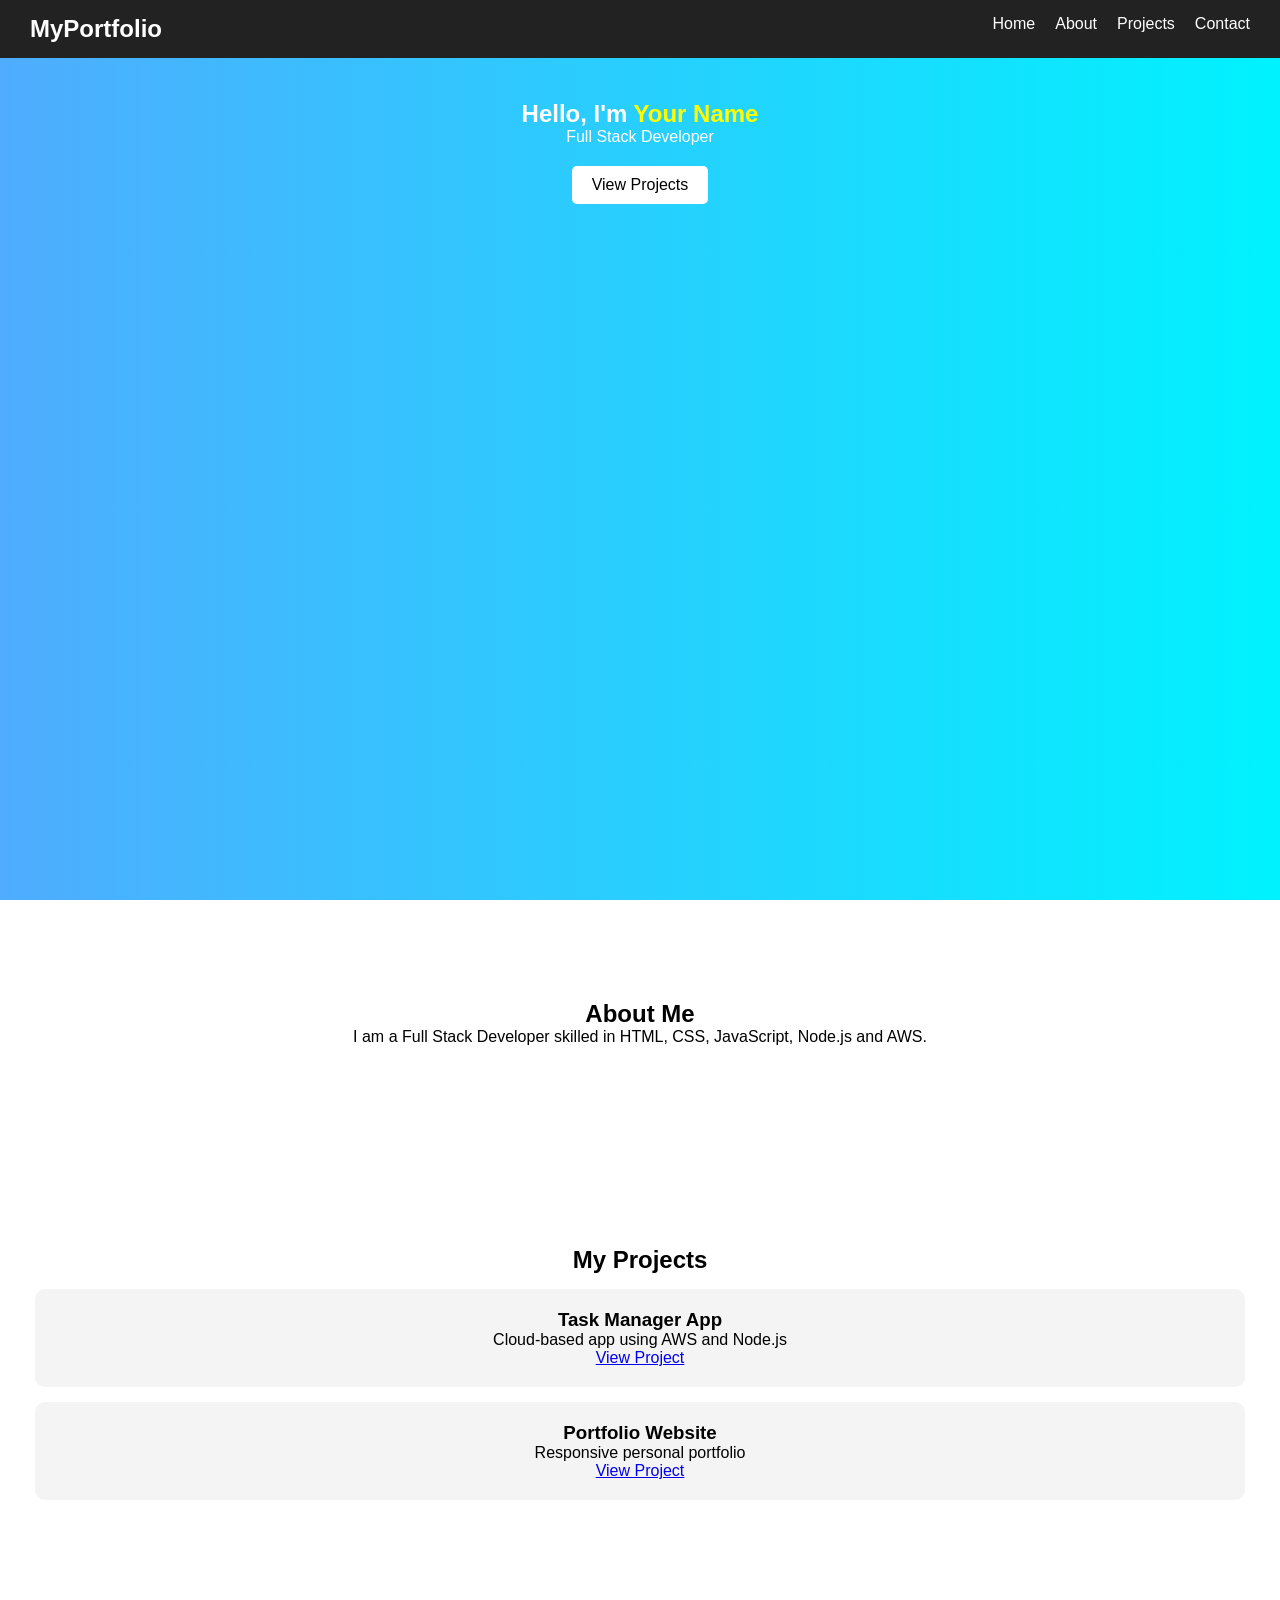
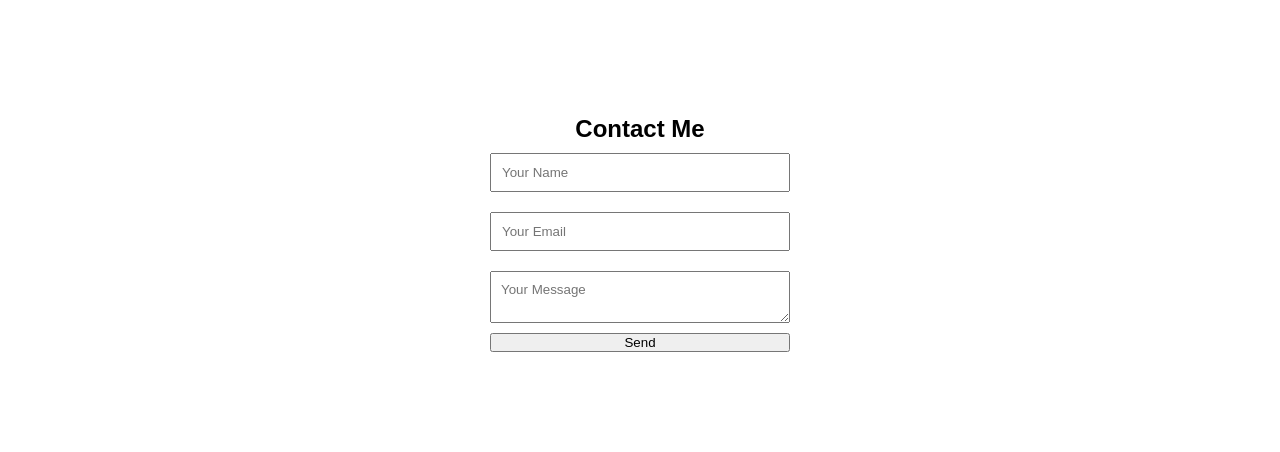
==== index.html @ 553839d8 "Add files via upload" ====
<!DOCTYPE html>
<html lang="en">
<head>
    <meta charset="UTF-8">
    <meta name="viewport" content="width=device-width, initial-scale=1.0">
    <title>My Portfolio</title>
    <link rel="stylesheet" href="style.css">
</head>
<body>

<!-- Navbar -->
<nav>
    <h2>MyPortfolio</h2>
    <ul>
        <li><a href="#home">Home</a></li>
        <li><a href="#about">About</a></li>
        <li><a href="#projects">Projects</a></li>
        <li><a href="#contact">Contact</a></li>
    </ul>
</nav>

<!-- Home Section -->
<section id="home" class="section">
    <h1>Hello, I'm <span>Your Name</span></h1>
    <p>Full Stack Developer</p>
    <a href="#projects" class="btn">View Projects</a>
</section>

<!-- About Section -->
<section id="about" class="section">
    <h2>About Me</h2>
    <p>I am a Full Stack Developer skilled in HTML, CSS, JavaScript, Node.js and AWS.</p>
</section>

<!-- Projects Section -->
<section id="projects" class="section">
    <h2>My Projects</h2>

    <div class="project-card">
        <h3>Task Manager App</h3>
        <p>Cloud-based app using AWS and Node.js</p>
        <a href="#">View Project</a>
    </div>

    <div class="project-card">
        <h3>Portfolio Website</h3>
        <p>Responsive personal portfolio</p>
        <a href="#">View Project</a>
    </div>
</section>

<!-- Contact Section -->
<section id="contact" class="section">
    <h2>Contact Me</h2>

    <form id="contactForm">
        <input type="text" id="name" placeholder="Your Name">
        <input type="email" id="email" placeholder="Your Email">
        <textarea id="message" placeholder="Your Message"></textarea>
        <button type="submit">Send</button>
    </form>

    <p id="formMessage"></p>
</section>

<script src="script.js"></script>
</body>
</html>
---- style.css ----
* {
    margin: 0;
    padding: 0;
    font-family: Arial;
    box-sizing: border-box;
}

body {
    scroll-behavior: smooth;
}

/* Navbar */
nav {
    display: flex;
    justify-content: space-between;
    background: #222;
    color: white;
    padding: 15px 30px;
    position: fixed;
    width: 100%;
}

nav ul {
    display: flex;
    list-style: none;
}

nav ul li {
    margin-left: 20px;
}

nav ul li a {
    color: white;
    text-decoration: none;
}

/* Sections */
.section {
    padding: 100px 20px;
    text-align: center;
}

#home {
    background: linear-gradient(to right, #4facfe, #00f2fe);
    color: white;
    height: 100vh;
}

#home h1 span {
    color: yellow;
}

.btn {
    display: inline-block;
    margin-top: 20px;
    padding: 10px 20px;
    background: white;
    color: black;
    text-decoration: none;
    border-radius: 5px;
}

/* Projects */
.project-card {
    background: #f4f4f4;
    padding: 20px;
    margin: 15px;
    border-radius: 10px;
}

/* Contact */
form {
    display: flex;
    flex-direction: column;
    width: 300px;
    margin: auto;
}

form input, form textarea {
    margin: 10px 0;
    padding: 10px;
}

/* Responsive */
@media (max-width: 768px) {
    nav ul {
        flex-direction: column;
    }

    form {
        width: 90%;
    }
}
.section {
    animation: fadeIn 1s ease-in;
}

@keyframes fadeIn {
    from {opacity: 0;}
    to {opacity: 1;}
}
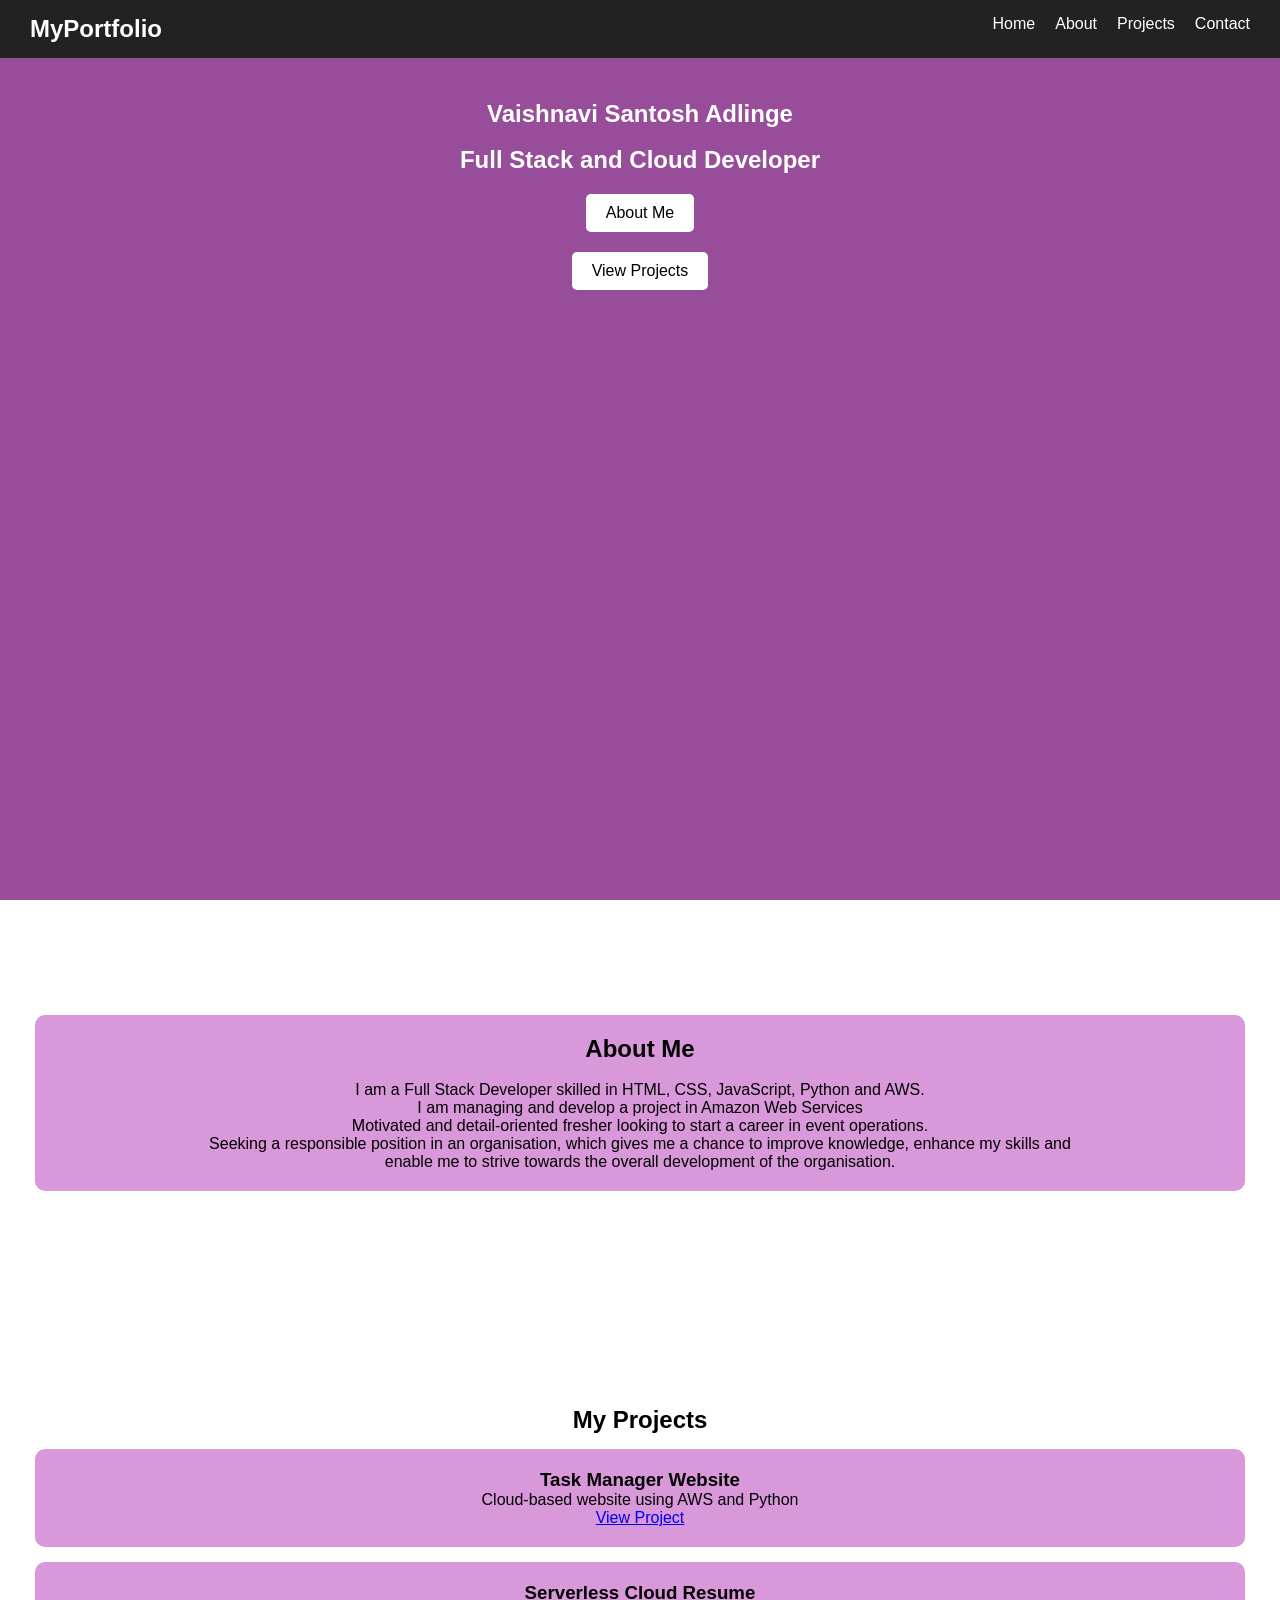
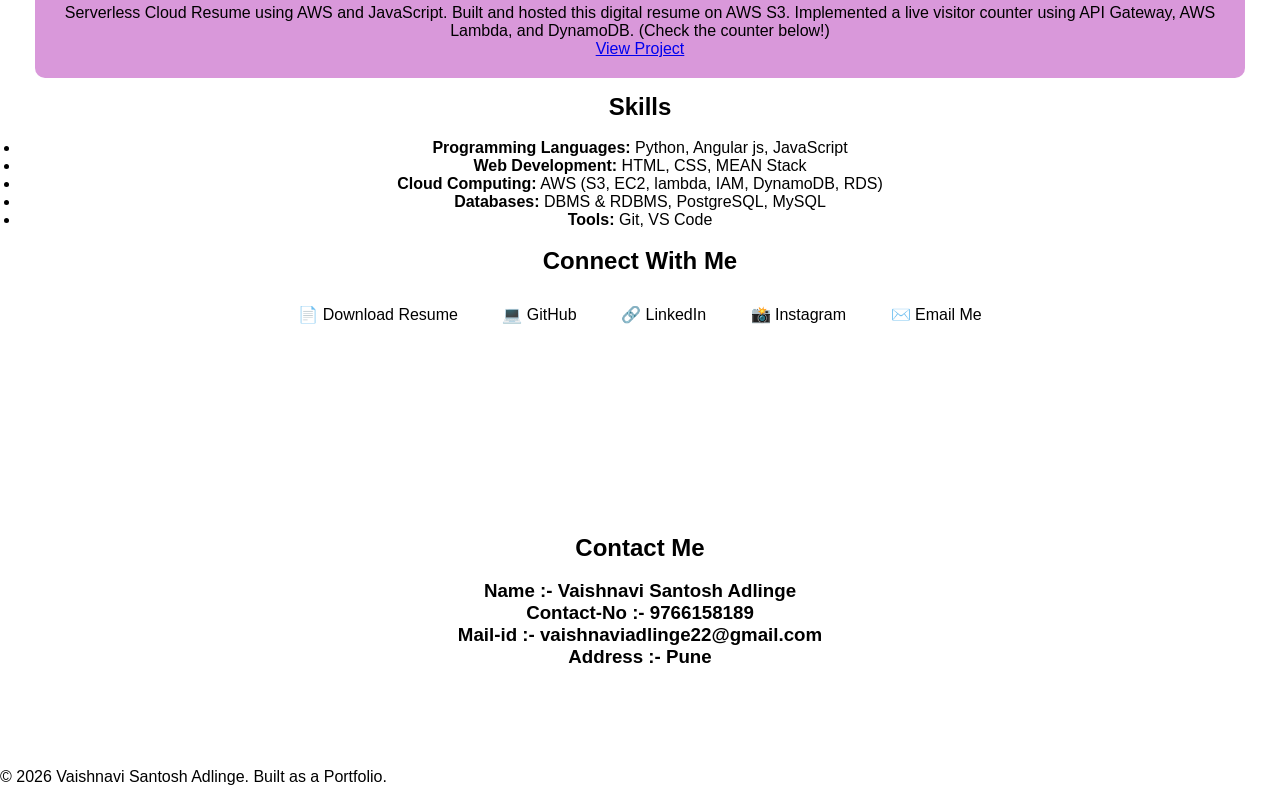
==== commit eee3aa5c: "Add files via upload" ====
--- a/index.html
+++ b/index.html
@@ -15,54 +15,119 @@
         <li><a href="#home">Home</a></li>
         <li><a href="#about">About</a></li>
         <li><a href="#projects">Projects</a></li>
+        
         <li><a href="#contact">Contact</a></li>
+        
     </ul>
 </nav>
 
 <!-- Home Section -->
 <section id="home" class="section">
-    <h1>Hello, I'm <span>Your Name</span></h1>
-    <p>Full Stack Developer</p>
-    <a href="#projects" class="btn">View Projects</a>
+    <h1>Vaishnavi Santosh Adlinge</h1><br>
+    <h2>Full Stack and Cloud Developer</h2>
+     <a href="#about" class="btn">About Me</a><br>
+    <a href="#projects" class="btn">View Projects</a><br>
+    
+
 </section>
 
 <!-- About Section -->
 <section id="about" class="section">
-    <h2>About Me</h2>
-    <p>I am a Full Stack Developer skilled in HTML, CSS, JavaScript, Node.js and AWS.</p>
+    <div class="about">
+    <h2>About Me</h2><br>
+    <p>I am a Full Stack Developer skilled in HTML, CSS, JavaScript, Python and AWS.</p>
+    <p>I am managing and develop a project in Amazon Web Services</p>
+    <p> Motivated and detail-oriented fresher looking to start a career in event operations.</p>
+    <p>Seeking a responsible position in an organisation, which gives me a chance to improve 
+knowledge, enhance my skills and </p><p>enable me to strive towards the overall development of the 
+organisation.</p>
+</div>
+    
 </section>
+
 
 <!-- Projects Section -->
 <section id="projects" class="section">
     <h2>My Projects</h2>
 
     <div class="project-card">
-        <h3>Task Manager App</h3>
-        <p>Cloud-based app using AWS and Node.js</p>
-        <a href="#">View Project</a>
+        <h3>Task Manager Website</h3>
+        <p>Cloud-based website using AWS and Python</p>
+        <a href="http://taskmanager-s3-bucket.s3-website.ap-south-1.amazonaws.com">View Project</a>
     </div>
 
+    
     <div class="project-card">
-        <h3>Portfolio Website</h3>
-        <p>Responsive personal portfolio</p>
-        <a href="#">View Project</a>
+        <h3>Serverless Cloud Resume</h3>
+        <p>Serverless Cloud Resume using AWS and JavaScript. Built and hosted this digital resume on AWS S3. Implemented a live visitor counter using API Gateway, AWS Lambda, and DynamoDB. (Check the counter below!)</p>
+        <a href="http://vaishnavi-resume1.s3-website.ap-south-1.amazonaws.com">View Project</a>
     </div>
+            <!-- Skills -->
+        <div class="card">
+            <h2>Skills</h2><br>
+            <ul>
+                <li><b>Programming Languages:</b> Python, Angular js, JavaScript</li>
+                <li><b>Web Development:</b> HTML, CSS, MEAN Stack</li>
+                <li><b>Cloud Computing:</b> AWS (S3, EC2, lambda, IAM, DynamoDB, RDS)</li>
+                <li><b>Databases:</b> DBMS & RDBMS, PostgreSQL, MySQL</li>
+                <li><b>Tools:</b> Git, VS Code</li>
+            </ul>
+        </div>
+
+    <section class="links-section"><br>
+        <h2>Connect With Me</h2>
+
+        <div class="links-container">
+            
+            <!-- Resume -->
+            <a href="resume.pdf" target="_blank" class="btn">
+                📄 Download Resume
+            </a>
+
+            <!-- GitHub -->
+            <a href="https://github.com/vaishnaviadlinge2004@gmail.com" target="_blank" class="btn">
+                💻 GitHub
+            </a>
+
+            <!-- LinkedIn -->
+            <a href="https://linkedin.com/in/vaishnavi adlinge" target="_blank" class="btn">
+                🔗 LinkedIn
+            </a>
+
+            <!-- Instagram -->
+            <a href="https://instagram.com/2993.vaishnavi" target="_blank" class="btn">
+                📸 Instagram
+            </a>
+
+            <!-- Email -->
+            <a href="vaishnaviadlinge22@gmail.com" class="btn">
+                ✉️ Email Me
+            </a>
+
+        </div>
+    </section>
+
+
+   
 </section>
 
 <!-- Contact Section -->
 <section id="contact" class="section">
-    <h2>Contact Me</h2>
+    <h2>Contact Me</h2><br>
+    <h3>Name :- Vaishnavi Santosh Adlinge</h3>
+    <h3>Contact-No :- 9766158189</h3>
+    <h3>Mail-id :- vaishnaviadlinge22@gmail.com</h3>
+    <h3>Address :- Pune </h3>
 
-    <form id="contactForm">
-        <input type="text" id="name" placeholder="Your Name">
-        <input type="email" id="email" placeholder="Your Email">
-        <textarea id="message" placeholder="Your Message"></textarea>
-        <button type="submit">Send</button>
-    </form>
-
-    <p id="formMessage"></p>
 </section>
 
+
 <script src="script.js"></script>
+ <!-- Footer -->
+    <footer class="bg-gray-800 py-6">
+        <div class="max-w-4xl mx-auto px-6 lg:px-8 text-center text-gray-400 text-sm">
+            <p>&copy; 2026 Vaishnavi Santosh Adlinge. Built as a Portfolio.</p>
+        </div>
+    </footer>
 </body>
 </html>
--- a/style.css
+++ b/style.css
@@ -41,7 +41,7 @@
 }
 
 #home {
-    background: linear-gradient(to right, #4facfe, #00f2fe);
+    background: linear-gradient(to right, #984d9b, #984d9b);
     color: white;
     height: 100vh;
 }
@@ -62,7 +62,14 @@
 
 /* Projects */
 .project-card {
-    background: #f4f4f4;
+    background:#d998da;
+    padding: 20px;
+    margin: 15px;
+    border-radius: 10px;
+}
+/* Projects */
+.about {
+    background:#d998da;
     padding: 20px;
     margin: 15px;
     border-radius: 10px;
